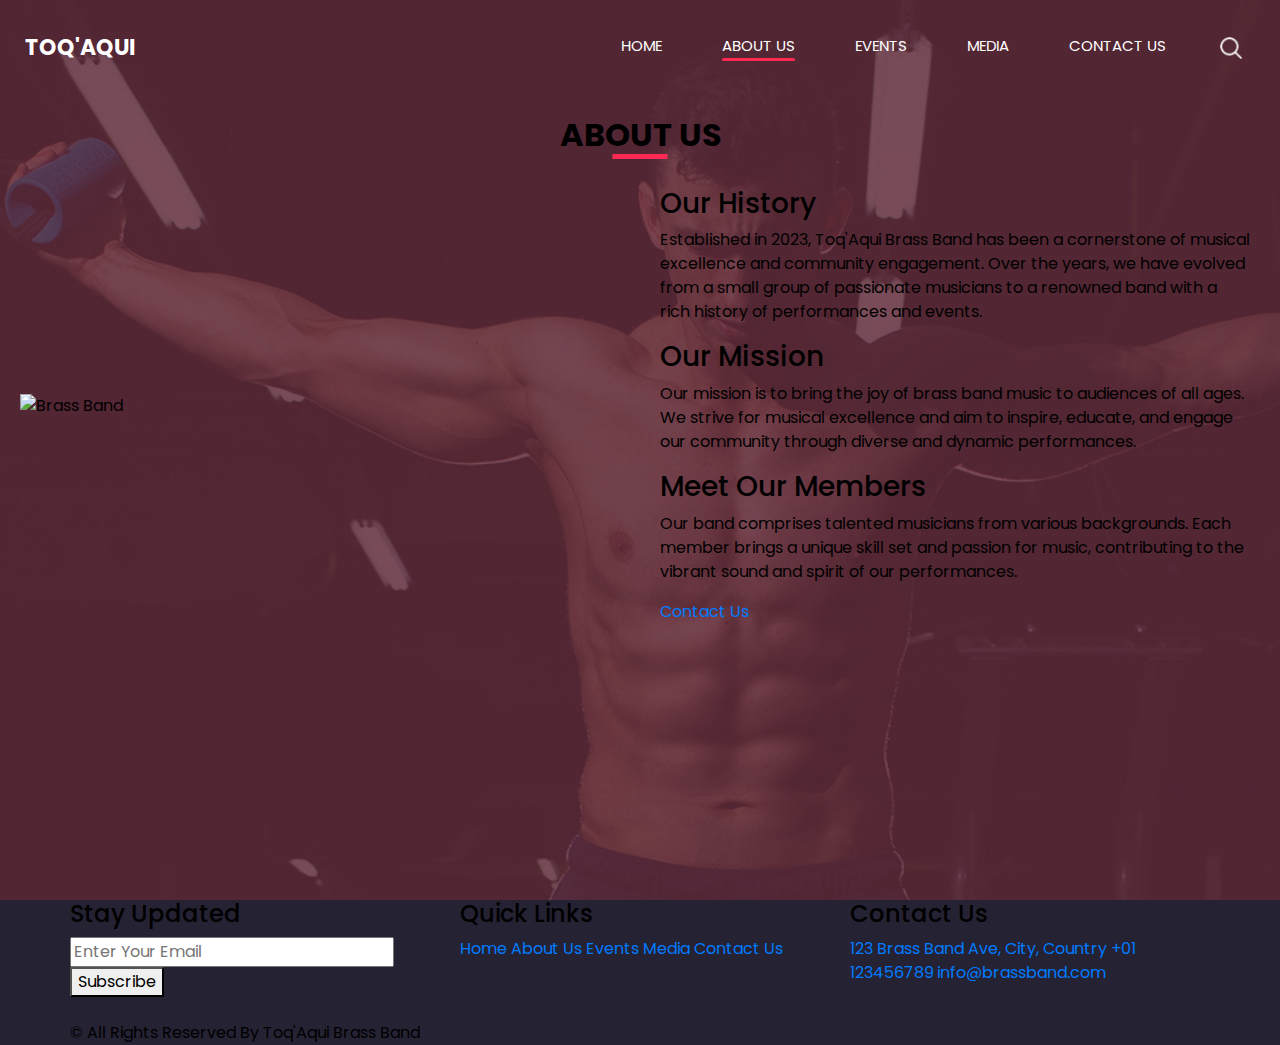
==== about.html @ a881fa8d "added template and some tiny modifications" ====
<!DOCTYPE html>
<html lang="en">

<head>
  <!-- Basic -->
  <meta charset="utf-8" />
  <meta http-equiv="X-UA-Compatible" content="IE=edge" />
  <!-- Mobile Metas -->
  <meta name="viewport" content="width=device-width, initial-scale=1, shrink-to-fit=no" />
  <!-- Site Metas -->
  <meta name="keywords" content="brass band, about us, music, history, members" />
  <meta name="description" content="Learn more about the Brass Band, our history, our members, and our mission." />
  <meta name="author" content="Brass Band" />

  <title>About Us | Toq'Aqui</title>

  <!-- Bootstrap core CSS -->
  <link rel="stylesheet" type="text/css" href="css/bootstrap.css" />
  <!-- Fonts style -->
  <link href="https://fonts.googleapis.com/css?family=Poppins:400,600,700&display=swap" rel="stylesheet">
  <!-- Custom styles for this template -->
  <link href="css/style.css" rel="stylesheet" />
  <!-- Responsive style -->
  <link href="css/responsive.css" rel="stylesheet" />
  
  <style>
    body, html {
      height: 100%;
      margin: 0;
    }
    .hero_area {
      height: 100vh;
      display: flex;
      flex-direction: column;
    }
    .about_section {
      flex: 1;
      padding: 20px 10px;
    }
    .about_section .container {
      max-width: 100%;
    }
    .about_section .row {
      display: flex;
      flex-wrap: wrap;
      align-items: center;
      justify-content: center;
      height: 100%;
    }
    .about_section .col-md-6 {
      flex: 1;
      max-width: 50%;
      padding: 10px;
    }
    .about_section .img-box img {
      width: 100%;
      height: auto;
    }
    .about_section .detail-box {
      padding: 10px;
    }
    header {
      padding: 10px 0;
    }
    header .navbar-brand {
      font-size: 24px;
    }
    header .navbar-nav .nav-link {
      padding: 8px 12px;
    }
  </style>
</head>

<body>
  <div class="hero_area">
    <!-- header section starts -->
    <header class="header_section">
      <div class="container-fluid">
        <nav class="navbar navbar-expand-lg custom_nav-container">
          <a class="navbar-brand" href="index.html">
            <span>
              Toq'Aqui
            </span>
          </a>
          <button class="navbar-toggler" type="button" data-toggle="collapse" data-target="#navbarSupportedContent" aria-controls="navbarSupportedContent" aria-expanded="false" aria-label="Toggle navigation">
            <span class="navbar-toggler-icon"></span>
          </button>
          <div class="collapse navbar-collapse" id="navbarSupportedContent">
            <div class="d-flex ml-auto flex-column flex-lg-row align-items-center">
              <ul class="navbar-nav">
                <li class="nav-item">
                  <a class="nav-link" href="index.html">Home</a>
                </li>
                <li class="nav-item active">
                  <a class="nav-link" href="about.html">About Us <span class="sr-only">(current)</span></a>
                </li>
                <li class="nav-item">
                  <a class="nav-link" href="events.html">Events</a>
                </li>
                <li class="nav-item">
                  <a class="nav-link" href="media.html">Media</a>
                </li>
                <li class="nav-item">
                  <a class="nav-link" href="contact.html">Contact Us</a>
                </li>
              </ul>
              <div class="user_option">
                <form class="form-inline my-2 my-lg-0 ml-0 ml-lg-4 mb-3 mb-lg-0">
                  <button class="btn my-2 my-sm-0 nav_search-btn" type="submit"></button>
                </form>
              </div>
            </div>
          </div>
        </nav>
      </div>
    </header>
    <!-- end header section -->

    <!-- about section -->
    <section class="about_section">
      <div class="container">
        <div class="heading_container">
          <h2>
            About Us
          </h2>
        </div>
        <div class="row">
          <div class="col-md-6">
            <div class="img-box">
              <img src="images/about-band.jpg" alt="Brass Band" class="img-fluid">
            </div>
          </div>
          <div class="col-md-6">
            <div class="detail-box">
              <h3>Our History</h3>
              <p>
                Established in 2023, Toq'Aqui Brass Band has been a cornerstone of musical excellence and community engagement. 
                Over the years, we have evolved from a small group of passionate musicians to a renowned band with a rich history of 
                performances and events.
              </p>

              <h3>Our Mission</h3>
              <p>
                Our mission is to bring the joy of brass band music to audiences of all ages. We strive for musical excellence and aim 
                to inspire, educate, and engage our community through diverse and dynamic performances.
              </p>

              <h3>Meet Our Members</h3>
              <p>
                Our band comprises talented musicians from various backgrounds. Each member brings a unique skill set and passion for music, 
                contributing to the vibrant sound and spirit of our performances.
              </p>
              <div class="btn-box">
                <a href="contact.html">
                  Contact Us
                </a>
              </div>
            </div>
          </div>
        </div>
      </div>
    </section>
    <!-- end about section -->
  </div>

  <!-- info section -->
  <section class="info_section">
    <div class="container">
      <div class="info_top">
        <div class="row">
          <div class="col-lg-4 col-md-6 info_col">
            <div class="info_form">
              <h4>
                Stay Updated
              </h4>
              <form action="">
                <input type="text" placeholder="Enter Your Email" />
                <button>
                  Subscribe
                </button>
              </form>
            </div>
          </div>
          <div class="col-lg-4 col-md-6 info_col">
            <div class="info_links">
              <h4>
                Quick Links
              </h4>
              <div class="info_links_menu">
                <a class="active" href="index.html">Home</a>
                <a href="about.html">About Us</a>
                <a href="events.html">Events</a>
                <a href="media.html">Media</a>
                <a href="contact.html">Contact Us</a>
              </div>
            </div>
          </div>
          <div class="col-md-4 info_col">
            <div class="info_contact">
              <h4>
                Contact Us
              </h4>
              <div class="contact_link_box">
                <a href="">
                  <i class="fa fa-map-marker" aria-hidden="true"></i>
                  <span>
                    123 Brass Band Ave, City, Country
                  </span>
                </a>
                <a href="">
                  <i class="fa fa-phone" aria-hidden="true"></i>
                  <span>
                    +01 123456789
                  </span>
                </a>
                <a href="">
                  <i class="fa fa-envelope" aria-hidden="true"></i>
                  <span>
                    info@brassband.com
                  </span>
                </a>
              </div>
            </div>
          </div>
        </div>
        <div class="col-lg-4 mx-auto mt-4">
          <div class="social_box">
            <a href="">
              <i class="fa fa-facebook" aria-hidden="true"></i>
            </a>
            <a href="">
              <i class="fa fa-twitter" aria-hidden="true"></i>
            </a>
            <a href="">
              <i class="fa fa-linkedin" aria-hidden="true"></i>
            </a>
            <a href="">
              <i class="fa fa-instagram" aria-hidden="true"></i>
            </a>
          </div>
        </div>
      </div>
      <div class="info_bottom">
        <p>
          &copy; <span id="displayYear"></span> All Rights Reserved By Toq'Aqui Brass Band
        </p>
      </div>
    </div>
  </section>
  <!-- end info section -->

  <script type="text/javascript" src="js/jquery-3.4.1.min.js"></script>
  <script type="text/javascript" src="js/bootstrap.js"></script>
  <script type="text/javascript" src="js/custom.js"></script>
</body>

</html>
---- css/style.css ----
body {
  font-family: 'Poppins', sans-serif;
  color: #000000;
  background-color: #ffffff;
}

.layout_padding {
  padding-top: 120px;
  padding-bottom: 120px;
}

.layout_padding2 {
  padding-top: 45px;
  padding-bottom: 45px;
}

.layout_padding2-top {
  padding-top: 45px;
}

.layout_padding2-bottom {
  padding-bottom: 45px;
}

.layout_padding-top {
  padding-top: 120px;
}

.layout_padding-bottom {
  padding-bottom: 120px;
}

.heading_container {
  display: -webkit-box;
  display: -ms-flexbox;
  display: flex;
  -webkit-box-pack: center;
      -ms-flex-pack: center;
          justify-content: center;
  text-align: center;
}

.heading_container h2 {
  font-weight: bold;
  position: relative;
  padding-bottom: 5px;
  text-transform: uppercase;
}

.heading_container h2::before {
  content: "";
  position: absolute;
  bottom: 0;
  left: 50%;
  width: 55px;
  height: 5px;
  background-color: #ff2953;
  -webkit-transform: translateX(-50%);
          transform: translateX(-50%);
}

/*header section*/
.hero_area {
  height: 100vh;
  display: -webkit-box;
  display: -ms-flexbox;
  display: flex;
  -webkit-box-orient: vertical;
  -webkit-box-direction: normal;
      -ms-flex-direction: column;
          flex-direction: column;
  background-image: url(../images/hero-bg.jpg);
  background-size: cover;
  background-attachment: fixed;
}

.sub_page .hero_area {
  height: auto;
}

.sub_page .who_section.layout_padding {
  padding-top: 0;
}

.hero_area.sub_pages {
  height: auto;
}

.header_section .container-fluid {
  padding-right: 25px;
  padding-left: 25px;
}

.header_section .nav_container {
  margin: 0 auto;
}

.custom_nav-container.navbar-expand-lg .navbar-nav .nav-item .nav-link {
  margin: 10px 30px;
  padding: 0;
  padding-bottom: 3px;
  color: #ffffff;
  text-align: center;
  position: relative;
  text-transform: uppercase;
  font-size: 15px;
}

.custom_nav-container.navbar-expand-lg .navbar-nav .nav-item .nav-link::after {
  display: none;
  content: "";
  position: absolute;
  left: 0;
  bottom: 0;
  width: 100%;
  height: 3px;
  border-radius: 5px;
  background-color: #ffffff;
}

.custom_nav-container.navbar-expand-lg .navbar-nav .nav-item.active a::after, .custom_nav-container.navbar-expand-lg .navbar-nav .nav-item:hover a::after {
  display: block;
  background-color: #ff2953;
}

a,
a:hover,
a:focus {
  text-decoration: none;
}

a:hover,
a:focus {
  color: initial;
}

.btn,
.btn:focus {
  outline: none !important;
  -webkit-box-shadow: none;
          box-shadow: none;
}

.user_option {
  display: -webkit-box;
  display: -ms-flexbox;
  display: flex;
  -webkit-box-align: center;
      -ms-flex-align: center;
          align-items: center;
}

.user_option a {
  color: #ffffff;
  margin: 10px 30px;
}

.custom_nav-container .nav_search-btn {
  background-image: url(../images/search-icon.png);
  background-size: 22px;
  background-repeat: no-repeat;
  background-position-y: 7px;
  width: 35px;
  height: 35px;
  padding: 0;
  border: none;
}

.navbar-brand {
  display: -webkit-box;
  display: -ms-flexbox;
  display: flex;
  -webkit-box-align: center;
      -ms-flex-align: center;
          align-items: center;
  position: relative;
}

.navbar-brand span {
  font-size: 22px;
  text-transform: uppercase;
  font-weight: bold;
  color: #ffffff;
  position: relative;
  z-index: 3;
}

.custom_nav-container {
  z-index: 99999;
  padding: 15px 0;
}

.custom_nav-container .navbar-toggler {
  outline: none;
}

.custom_nav-container .navbar-toggler .navbar-toggler-icon {
  background-image: url(../images/menu.png);
  background-size: 55px;
}

/*end header section*/
.slider_section {
  -webkit-box-flex: 1;
      -ms-flex: 1;
          flex: 1;
  display: -webkit-box;
  display: -ms-flexbox;
  display: flex;
  -webkit-box-align: center;
      -ms-flex-align: center;
          align-items: center;
  color: #ffffff;
}

.slider_section #carouselExampleIndicators {
  width: 100%;
}

.slider_section .row {
  -webkit-box-align: center;
      -ms-flex-align: center;
          align-items: center;
}

.slider_section .box {
  margin: 125px 0;
}

.slider_section .detail-box {
  text-align: center;
}

.slider_section .detail-box h1,
.slider_section .detail-box h2,
.slider_section .detail-box h3 {
  text-transform: uppercase;
  font-weight: bold;
}

.slider_section .detail-box h2 {
  font-size: 2.5rem;
}

.slider_section .detail-box h1 {
  font-size: 3.5rem;
  font-weight: bold;
  letter-spacing: .5rem;
}

.slider_section .detail-box p {
  margin-top: 25px;
}

.slider_section .detail-box a {
  display: inline-block;
  padding: 8px 35px;
  background-color: transparent;
  border: 1.5px solid #ffffff;
  color: #ffffff;
  border-radius: 0px;
  -webkit-transition: -webkit-transform 0.3s;
  transition: -webkit-transform 0.3s;
  transition: transform 0.3s;
  transition: transform 0.3s, -webkit-transform 0.3s;
  text-transform: uppercase;
  margin-top: 35px;
}

.slider_section .detail-box a:hover {
  background-color: #ffffff;
  color: #000000;
}

.slider_section #carouselExampleIndicators .carousel-indicators {
  position: unset;
  margin: 0;
  margin-top: 45px;
  -webkit-box-align: center;
      -ms-flex-align: center;
          align-items: center;
}

.slider_section #carouselExampleIndicators .carousel-indicators li {
  width: 14px;
  height: 14px;
  background-color: transparent;
  border: 2px solid #ffffff;
  border-radius: 100%;
  opacity: 1;
}

.slider_section #carouselExampleIndicators .carousel-indicators li.active {
  border: 4px solid #ffffff;
}

.us_section {
  background-image: url(../images/us-bg.jpg);
  background-size: cover;
  background-attachment: fixed;
  color: #ffffff;
}

.us_section .us_container {
  padding-top: 25px;
}

.us_section .us_container .box {
  display: -webkit-box;
  display: -ms-flexbox;
  display: flex;
  -webkit-box-orient: vertical;
  -webkit-box-direction: normal;
      -ms-flex-direction: column;
          flex-direction: column;
  -webkit-box-align: center;
      -ms-flex-align: center;
          align-items: center;
  text-align: center;
  margin: 25px 10px 0 10px;
}

.us_section .us_container .box .img-box {
  height: 100px;
  display: -webkit-box;
  display: -ms-flexbox;
  display: flex;
  -webkit-box-align: center;
      -ms-flex-align: center;
          align-items: center;
  -webkit-box-pack: center;
      -ms-flex-pack: center;
          justify-content: center;
}

.us_section .us_container .box .img-box img {
  max-width: 100%;
}

.us_section .us_container .box .detail-box h5 {
  font-weight: bold;
}



.contact_section {
  position: relative;
  background-color: #27223f;
  color: #ffffff;
}

.contact_section .heading_container {
  -webkit-box-pack: start;
      -ms-flex-pack: start;
          justify-content: start;
}

.contact_section .heading_container h2::before {
  text-align: left;
  left: 0;
  -webkit-transform: none;
          transform: none;
}

.contact_section .row {
  -webkit-box-align: center;
      -ms-flex-align: center;
          align-items: center;
}

.contact_section .img-box img {
  width: 100%;
}

.contact_section .form_container {
  padding: 45px 0 45px 15px;
}

.contact_section input {
  width: 100%;
  border: none;
  background-color: #ffffff;
  outline: none;
  color: #000000;
  margin-top: 25px;
  padding: 12px;
}

.contact_section input::-webkit-input-placeholder {
  color: #2a2a2c;
}

.contact_section input:-ms-input-placeholder {
  color: #2a2a2c;
}

.contact_section input::-ms-input-placeholder {
  color: #2a2a2c;
}

.contact_section input::placeholder {
  color: #2a2a2c;
}

.contact_section input.message-box {
  padding: 45px 12px;
}

.contact_section button {
  padding: 10px 65px;
  outline: none;
  border: none;
  color: #ffffff;
  background: #ff2953;
  margin: 45px 0 0 auto;
  text-transform: uppercase;
}

.info_section {
  background-color: #252233;
}

.info_items {
  width: 70%;
  margin: 0 auto;
  display: -webkit-box;
  display: -ms-flexbox;
  display: flex;
  -webkit-box-pack: justify;
      -ms-flex-pack: justify;
          justify-content: space-between;
}

.info_items .item {
  width: 200px;
  display: -webkit-box;
  display: -ms-flexbox;
  display: flex;
  -webkit-box-orient: vertical;
  -webkit-box-direction: normal;
      -ms-flex-direction: column;
          flex-direction: column;
  -webkit-box-align: center;
      -ms-flex-align: center;
          align-items: center;
  text-align: center;
}

.info_items .item .img-box {
  width: 80px;
  height: 80px;
  border-radius: 100%;
  background-repeat: no-repeat;
  background-position: center;
}

.info_items .item .detail-box {
  margin-top: 5px;
  color: #fff;
}

.info_items {
  position: relative;
}

.info_items a {
  position: relative;
}

.info_items .item .img-box.box-1 {
  background-image: url(../images/location-white.png);
}

.info_items .item .img-box.box-2 {
  background-image: url(../images/telephone-white.png);
}

.info_items .item .img-box.box-3 {
  background-image: url(../images/envelope-white.png);
}

/* footer section*/
.footer_section {
  background-color: #fbfdfd;
  padding: 20px;
  font-weight: 500;
}

.footer_section p {
  color: #292929;
  margin: 0;
  text-align: center;
}

.footer_section a {
  color: #292929;
}

/* end footer section*/
/*# sourceMappingURL=style.css.map */
---- css/responsive.css ----
@media (max-width: 1120px) {}

@media (max-width: 992px) {
    .hero_area {
        height: auto;
    }

    .custom_nav-container .nav_search-btn {
        background-position: center;
        margin-top: 10px;
    }

    .slider_section {
        padding-top: 45px;
        padding-bottom: 75px;
    }

    .info_items {
        width: 100%;
    }
}

@media (max-width: 768px) {
    .contact_section .form_container {
        padding: 45px 0;
    }

    .info_items {
        flex-direction: column;
        align-items: center;
    }

    .contact_section .heading_container {
        justify-content: center;
    }

    .contact_section .heading_container h2::before {
        left: 50%;
        transform: translateX(-50%);
    }

    .contact_section button {
        margin: 45px auto 0 auto;
    }
}


@media (max-width: 576px) {
    .slider_section .detail-box h1 {
        font-size: 3rem;
    }
}

@media (max-width: 480px) {}

@media (max-width: 420px) {
    .slider_section .detail-box h1 {
        letter-spacing: .3rem;
    }
}

@media (max-width: 360px) {}

@media (min-width: 1200px) {
    .container {
        max-width: 1170px;
    }
}
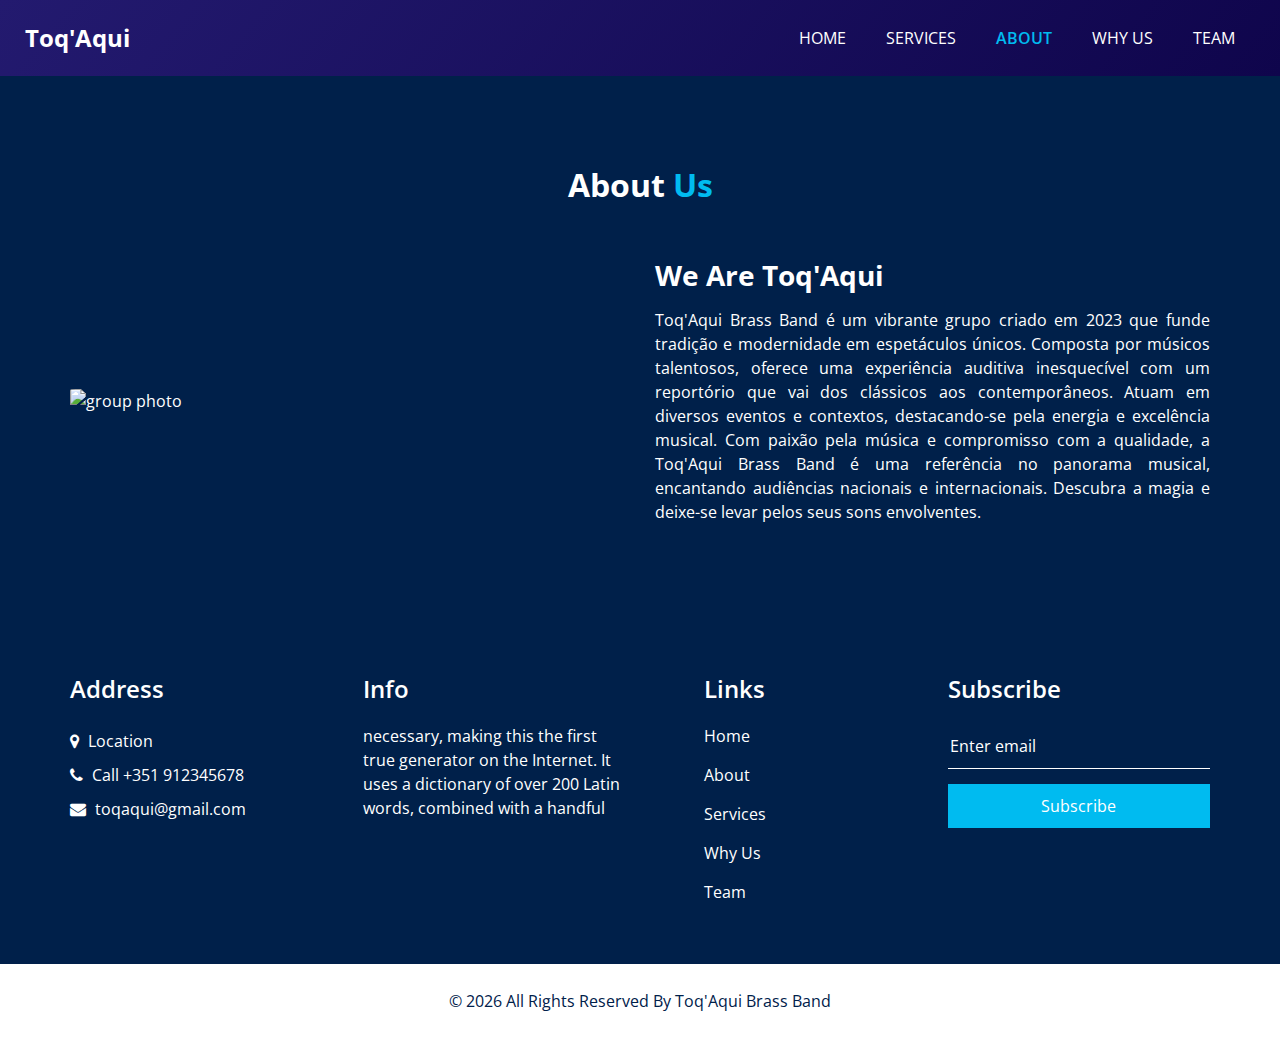
==== commit 47b83f94: "ctrl+c/v about.html, service.html, why.html" ====
--- a/about.html
+++ b/about.html
@@ -1,257 +1,249 @@
-<!DOCTYPE html>
-<html lang="en">
-
-<head>
-  <!-- Basic -->
-  <meta charset="utf-8" />
-  <meta http-equiv="X-UA-Compatible" content="IE=edge" />
-  <!-- Mobile Metas -->
-  <meta name="viewport" content="width=device-width, initial-scale=1, shrink-to-fit=no" />
-  <!-- Site Metas -->
-  <meta name="keywords" content="brass band, about us, music, history, members" />
-  <meta name="description" content="Learn more about the Brass Band, our history, our members, and our mission." />
-  <meta name="author" content="Brass Band" />
-
-  <title>About Us | Toq'Aqui</title>
-
-  <!-- Bootstrap core CSS -->
-  <link rel="stylesheet" type="text/css" href="css/bootstrap.css" />
-  <!-- Fonts style -->
-  <link href="https://fonts.googleapis.com/css?family=Poppins:400,600,700&display=swap" rel="stylesheet">
-  <!-- Custom styles for this template -->
-  <link href="css/style.css" rel="stylesheet" />
-  <!-- Responsive style -->
-  <link href="css/responsive.css" rel="stylesheet" />
-  
-  <style>
-    body, html {
-      height: 100%;
-      margin: 0;
-    }
-    .hero_area {
-      height: 100vh;
-      display: flex;
-      flex-direction: column;
-    }
-    .about_section {
-      flex: 1;
-      padding: 20px 10px;
-    }
-    .about_section .container {
-      max-width: 100%;
-    }
-    .about_section .row {
-      display: flex;
-      flex-wrap: wrap;
-      align-items: center;
-      justify-content: center;
-      height: 100%;
-    }
-    .about_section .col-md-6 {
-      flex: 1;
-      max-width: 50%;
-      padding: 10px;
-    }
-    .about_section .img-box img {
-      width: 100%;
-      height: auto;
-    }
-    .about_section .detail-box {
-      padding: 10px;
-    }
-    header {
-      padding: 10px 0;
-    }
-    header .navbar-brand {
-      font-size: 24px;
-    }
-    header .navbar-nav .nav-link {
-      padding: 8px 12px;
-    }
-  </style>
-</head>
-
-<body>
-  <div class="hero_area">
-    <!-- header section starts -->
-    <header class="header_section">
-      <div class="container-fluid">
-        <nav class="navbar navbar-expand-lg custom_nav-container">
-          <a class="navbar-brand" href="index.html">
-            <span>
-              Toq'Aqui
-            </span>
-          </a>
-          <button class="navbar-toggler" type="button" data-toggle="collapse" data-target="#navbarSupportedContent" aria-controls="navbarSupportedContent" aria-expanded="false" aria-label="Toggle navigation">
-            <span class="navbar-toggler-icon"></span>
-          </button>
-          <div class="collapse navbar-collapse" id="navbarSupportedContent">
-            <div class="d-flex ml-auto flex-column flex-lg-row align-items-center">
-              <ul class="navbar-nav">
-                <li class="nav-item">
-                  <a class="nav-link" href="index.html">Home</a>
-                </li>
-                <li class="nav-item active">
-                  <a class="nav-link" href="about.html">About Us <span class="sr-only">(current)</span></a>
-                </li>
-                <li class="nav-item">
-                  <a class="nav-link" href="events.html">Events</a>
-                </li>
-                <li class="nav-item">
-                  <a class="nav-link" href="media.html">Media</a>
-                </li>
-                <li class="nav-item">
-                  <a class="nav-link" href="contact.html">Contact Us</a>
-                </li>
-              </ul>
-              <div class="user_option">
-                <form class="form-inline my-2 my-lg-0 ml-0 ml-lg-4 mb-3 mb-lg-0">
-                  <button class="btn my-2 my-sm-0 nav_search-btn" type="submit"></button>
-                </form>
-              </div>
-            </div>
-          </div>
-        </nav>
-      </div>
-    </header>
-    <!-- end header section -->
-
-    <!-- about section -->
-    <section class="about_section">
-      <div class="container">
-        <div class="heading_container">
-          <h2>
-            About Us
-          </h2>
-        </div>
-        <div class="row">
-          <div class="col-md-6">
-            <div class="img-box">
-              <img src="images/about-band.jpg" alt="Brass Band" class="img-fluid">
-            </div>
-          </div>
-          <div class="col-md-6">
-            <div class="detail-box">
-              <h3>Our History</h3>
-              <p>
-                Established in 2023, Toq'Aqui Brass Band has been a cornerstone of musical excellence and community engagement. 
-                Over the years, we have evolved from a small group of passionate musicians to a renowned band with a rich history of 
-                performances and events.
-              </p>
-
-              <h3>Our Mission</h3>
-              <p>
-                Our mission is to bring the joy of brass band music to audiences of all ages. We strive for musical excellence and aim 
-                to inspire, educate, and engage our community through diverse and dynamic performances.
-              </p>
-
-              <h3>Meet Our Members</h3>
-              <p>
-                Our band comprises talented musicians from various backgrounds. Each member brings a unique skill set and passion for music, 
-                contributing to the vibrant sound and spirit of our performances.
-              </p>
-              <div class="btn-box">
-                <a href="contact.html">
-                  Contact Us
-                </a>
-              </div>
-            </div>
-          </div>
-        </div>
-      </div>
-    </section>
-    <!-- end about section -->
-  </div>
-
-  <!-- info section -->
-  <section class="info_section">
-    <div class="container">
-      <div class="info_top">
-        <div class="row">
-          <div class="col-lg-4 col-md-6 info_col">
-            <div class="info_form">
-              <h4>
-                Stay Updated
-              </h4>
-              <form action="">
-                <input type="text" placeholder="Enter Your Email" />
-                <button>
-                  Subscribe
-                </button>
-              </form>
-            </div>
-          </div>
-          <div class="col-lg-4 col-md-6 info_col">
-            <div class="info_links">
-              <h4>
-                Quick Links
-              </h4>
-              <div class="info_links_menu">
-                <a class="active" href="index.html">Home</a>
-                <a href="about.html">About Us</a>
-                <a href="events.html">Events</a>
-                <a href="media.html">Media</a>
-                <a href="contact.html">Contact Us</a>
-              </div>
-            </div>
-          </div>
-          <div class="col-md-4 info_col">
-            <div class="info_contact">
-              <h4>
-                Contact Us
-              </h4>
-              <div class="contact_link_box">
-                <a href="">
-                  <i class="fa fa-map-marker" aria-hidden="true"></i>
-                  <span>
-                    123 Brass Band Ave, City, Country
-                  </span>
-                </a>
-                <a href="">
-                  <i class="fa fa-phone" aria-hidden="true"></i>
-                  <span>
-                    +01 123456789
-                  </span>
-                </a>
-                <a href="">
-                  <i class="fa fa-envelope" aria-hidden="true"></i>
-                  <span>
-                    info@brassband.com
-                  </span>
-                </a>
-              </div>
-            </div>
-          </div>
-        </div>
-        <div class="col-lg-4 mx-auto mt-4">
-          <div class="social_box">
-            <a href="">
-              <i class="fa fa-facebook" aria-hidden="true"></i>
-            </a>
-            <a href="">
-              <i class="fa fa-twitter" aria-hidden="true"></i>
-            </a>
-            <a href="">
-              <i class="fa fa-linkedin" aria-hidden="true"></i>
-            </a>
-            <a href="">
-              <i class="fa fa-instagram" aria-hidden="true"></i>
-            </a>
-          </div>
-        </div>
-      </div>
-      <div class="info_bottom">
-        <p>
-          &copy; <span id="displayYear"></span> All Rights Reserved By Toq'Aqui Brass Band
-        </p>
-      </div>
-    </div>
-  </section>
-  <!-- end info section -->
-
-  <script type="text/javascript" src="js/jquery-3.4.1.min.js"></script>
-  <script type="text/javascript" src="js/bootstrap.js"></script>
-  <script type="text/javascript" src="js/custom.js"></script>
-</body>
-
-</html>
+<!DOCTYPE html>
+<html>
+
+<head>
+  <!-- Basic -->
+  <meta charset="utf-8" />
+  <meta http-equiv="X-UA-Compatible" content="IE=edge" />
+  <!-- Mobile Metas -->
+  <meta name="viewport" content="width=device-width, initial-scale=1, shrink-to-fit=no" />
+  <!-- Site Metas -->
+  <meta name="keywords" content="" />
+  <meta name="description" content="" />
+  <meta name="author" content="" />
+  <link rel="shortcut icon" href="images/favicon.png" type="">
+
+  <title> Toq'Aqui </title>
+
+  <!-- bootstrap core css -->
+  <link rel="stylesheet" type="text/css" href="css/bootstrap.css" />
+
+  <!-- fonts style -->
+  <link href="https://fonts.googleapis.com/css2?family=Roboto:wght@400;500;700;900&display=swap" rel="stylesheet">
+
+  <!--owl slider stylesheet -->
+  <link rel="stylesheet" type="text/css" href="https://cdnjs.cloudflare.com/ajax/libs/OwlCarousel2/2.3.4/assets/owl.carousel.min.css" />
+
+  <!-- font awesome style -->
+  <link href="css/font-awesome.min.css" rel="stylesheet" />
+
+  <!-- Custom styles for this template -->
+  <link href="css/style.css" rel="stylesheet" />
+  <!-- responsive style -->
+  <link href="css/responsive.css" rel="stylesheet" />
+
+</head>
+
+<body class="sub_page">
+
+  <div class="hero_area">
+
+    <div class="hero_bg_box">
+      <div class="bg_img_box">
+        <img src="images/hero-bg.png" alt="">
+      </div>
+    </div>
+
+    <!-- header section strats -->
+    <header class="header_section">
+      <div class="container-fluid">
+        <nav class="navbar navbar-expand-lg custom_nav-container ">
+          <a class="navbar-brand" href="index.html">
+            <span>
+              Toq'Aqui
+            </span>
+          </a>
+
+          <button class="navbar-toggler" type="button" data-toggle="collapse" data-target="#navbarSupportedContent" aria-controls="navbarSupportedContent" aria-expanded="false" aria-label="Toggle navigation">
+            <span class=""> </span>
+          </button>
+
+          <div class="collapse navbar-collapse" id="navbarSupportedContent">
+            <ul class="navbar-nav  ">
+              <li class="nav-item ">
+                <a class="nav-link" href="index.html">Home </a>
+              </li>
+              <li class="nav-item">
+                <a class="nav-link" href="service.html">Services</a>
+              </li>
+              <li class="nav-item active">
+                <a class="nav-link" href="about.html"> About <span class="sr-only">(current)</span> </a>
+              </li>
+              <li class="nav-item">
+                <a class="nav-link" href="why.html">Why Us</a>
+              </li>
+              <li class="nav-item">
+                <a class="nav-link" href="team.html">Team</a>
+              </li>
+            </ul>
+          </div>
+        </nav>
+      </div>
+    </header>
+    <!-- end header section -->
+  </div>
+
+    <!-- about section -->
+
+    <section class="about_section layout_padding">
+      <div class="container  ">
+        <div class="heading_container heading_center">
+          <h2>
+            About <span>Us</span>
+          </h2>
+          <p>
+            
+          </p>
+        </div>
+        <div class="row">
+          <div class="col-md-6 ">
+            <div class="img-box">
+              <img src="images/group.jpeg" alt="group photo">
+            </div>
+          </div>
+          <div class="col-md-6">
+            <div class="detail-box">
+              <h3>
+                We Are Toq'Aqui
+              </h3>
+              <p style="text-align: justify;">
+                Toq'Aqui Brass Band é um vibrante grupo criado em 2023 que funde tradição e modernidade em espetáculos únicos. 
+                Composta por músicos talentosos, oferece uma experiência auditiva inesquecível com um reportório que vai dos clássicos aos 
+                contemporâneos. Atuam em diversos eventos e contextos, destacando-se pela energia e excelência musical. Com paixão pela música 
+                e compromisso com a qualidade, a Toq'Aqui Brass Band é uma referência no panorama musical, encantando audiências nacionais e 
+                internacionais. Descubra a magia e deixe-se levar pelos seus sons envolventes.
+              </p>
+              <!--<a href="about.html">
+                Read More
+              </a>-->
+            </div>
+          </div>
+        </div>
+      </div>
+    </section>
+  
+    <!-- end about section -->
+  <!-- info section -->
+
+  <section class="info_section layout_padding2">
+    <div class="container">
+      <div class="row">
+        <div class="col-md-6 col-lg-3 info_col">
+          <div class="info_contact">
+            <h4>
+              Address
+            </h4>
+            <div class="contact_link_box">
+              <a href="">
+                <i class="fa fa-map-marker" aria-hidden="true"></i>
+                <span>
+                  Location
+                </span>
+              </a>
+              <a href="">
+                <i class="fa fa-phone" aria-hidden="true"></i>
+                <span>
+                  Call +351 912345678
+                </span>
+              </a>
+              <a href="">
+                <i class="fa fa-envelope" aria-hidden="true"></i>
+                <span>
+                  toqaqui@gmail.com
+                </span>
+              </a>
+            </div>
+          </div>
+          <div class="info_social">
+            <a href="">
+              <i class="fa fa-facebook" aria-hidden="true"></i>
+            </a>
+            <a href="">
+              <i class="fa fa-twitter" aria-hidden="true"></i>
+            </a>
+            <a href="">
+              <i class="fa fa-instagram" aria-hidden="true"></i>
+            </a>
+          </div>
+        </div>
+        <div class="col-md-6 col-lg-3 info_col">
+          <div class="info_detail">
+            <h4>
+              Info
+            </h4>
+            <p>
+              necessary, making this the first true generator on the Internet. It uses a dictionary of over 200 Latin words, combined with a handful
+            </p>
+          </div>
+        </div>
+        <div class="col-md-6 col-lg-2 mx-auto info_col">
+          <div class="info_link_box">
+            <h4>
+              Links
+            </h4>
+            <div class="info_links">
+              <a class="active" href="index.html">
+                Home
+              </a>
+              <a class="" href="about.html">
+                About
+              </a>
+              <a class="" href="service.html">
+                Services
+              </a>
+              <a class="" href="why.html">
+                Why Us
+              </a>
+              <a class="" href="team.html">
+                Team
+              </a>
+            </div>
+          </div>
+        </div>
+        <div class="col-md-6 col-lg-3 info_col ">
+          <h4>
+            Subscribe
+          </h4>
+          <form action="#">
+            <input type="text" placeholder="Enter email" />
+            <button type="submit">
+              Subscribe
+            </button>
+          </form>
+        </div>
+      </div>
+    </div>
+  </section>
+
+  <!-- end info section -->
+
+  <!-- footer section -->
+  <section class="footer_section">
+    <div class="container">
+      <p>
+        &copy; <span id="displayYear"></span> All Rights Reserved By Toq'Aqui Brass Band
+      </p>
+    </div>
+  </section>
+  <!-- footer section -->
+
+  <!-- jQery -->
+  <script type="text/javascript" src="js/jquery-3.4.1.min.js"></script>
+  <!-- popper js -->
+  <script src="https://cdn.jsdelivr.net/npm/popper.js@1.16.0/dist/umd/popper.min.js" integrity="sha384-Q6E9RHvbIyZFJoft+2mJbHaEWldlvI9IOYy5n3zV9zzTtmI3UksdQRVvoxMfooAo" crossorigin="anonymous">
+  </script>
+  <!-- bootstrap js -->
+  <script type="text/javascript" src="js/bootstrap.js"></script>
+  <!-- owl slider -->
+  <script type="text/javascript" src="https://cdnjs.cloudflare.com/ajax/libs/OwlCarousel2/2.3.4/owl.carousel.min.js">
+  </script>
+  <!-- custom js -->
+  <script type="text/javascript" src="js/custom.js"></script>
+  <!-- Google Map -->
+  <script src="https://maps.googleapis.com/maps/api/js?key=AIzaSyCh39n5U-4IoWpsVGUHWdqB6puEkhRLdmI&callback=myMap">
+  </script>
+  <!-- End Google Map -->
+
+</body>
+
+</html>--- a/css/style.css
+++ b/css/style.css
@@ -1,67 +1,36 @@
+@import url("https://fonts.googleapis.com/css2?family=Lato:wght@400;700&family=Open+Sans:wght@300;400;600;700&display=swap");
 body {
-  font-family: 'Poppins', sans-serif;
-  color: #000000;
+  font-family: "Open Sans", sans-serif;
+  color: #0c0c0c;
   background-color: #ffffff;
+  overflow-x: hidden;
 }
 
 .layout_padding {
-  padding-top: 120px;
-  padding-bottom: 120px;
+  padding: 90px 0;
 }
 
 .layout_padding2 {
-  padding-top: 45px;
-  padding-bottom: 45px;
+  padding: 75px 0;
 }
 
 .layout_padding2-top {
-  padding-top: 45px;
+  padding-top: 75px;
 }
 
 .layout_padding2-bottom {
-  padding-bottom: 45px;
+  padding-bottom: 75px;
 }
 
 .layout_padding-top {
-  padding-top: 120px;
+  padding-top: 90px;
 }
 
 .layout_padding-bottom {
-  padding-bottom: 120px;
+  padding-bottom: 90px;
 }
 
 .heading_container {
-  display: -webkit-box;
-  display: -ms-flexbox;
-  display: flex;
-  -webkit-box-pack: center;
-      -ms-flex-pack: center;
-          justify-content: center;
-  text-align: center;
-}
-
-.heading_container h2 {
-  font-weight: bold;
-  position: relative;
-  padding-bottom: 5px;
-  text-transform: uppercase;
-}
-
-.heading_container h2::before {
-  content: "";
-  position: absolute;
-  bottom: 0;
-  left: 50%;
-  width: 55px;
-  height: 5px;
-  background-color: #ff2953;
-  -webkit-transform: translateX(-50%);
-          transform: translateX(-50%);
-}
-
-/*header section*/
-.hero_area {
-  height: 100vh;
   display: -webkit-box;
   display: -ms-flexbox;
   display: flex;
@@ -69,58 +38,31 @@
   -webkit-box-direction: normal;
       -ms-flex-direction: column;
           flex-direction: column;
-  background-image: url(../images/hero-bg.jpg);
-  background-size: cover;
-  background-attachment: fixed;
-}
-
-.sub_page .hero_area {
-  height: auto;
-}
-
-.sub_page .who_section.layout_padding {
-  padding-top: 0;
-}
-
-.hero_area.sub_pages {
-  height: auto;
-}
-
-.header_section .container-fluid {
-  padding-right: 25px;
-  padding-left: 25px;
-}
-
-.header_section .nav_container {
-  margin: 0 auto;
-}
-
-.custom_nav-container.navbar-expand-lg .navbar-nav .nav-item .nav-link {
-  margin: 10px 30px;
-  padding: 0;
-  padding-bottom: 3px;
-  color: #ffffff;
+  -webkit-box-align: start;
+      -ms-flex-align: start;
+          align-items: flex-start;
+}
+
+.heading_container h2 {
+  position: relative;
+  font-weight: bold;
+  margin-bottom: 0;
+}
+
+.heading_container h2 span {
+  color: #00bbf0;
+}
+
+.heading_container p {
+  margin-top: 10px;
+  margin-bottom: 0;
+}
+
+.heading_container.heading_center {
+  -webkit-box-align: center;
+      -ms-flex-align: center;
+          align-items: center;
   text-align: center;
-  position: relative;
-  text-transform: uppercase;
-  font-size: 15px;
-}
-
-.custom_nav-container.navbar-expand-lg .navbar-nav .nav-item .nav-link::after {
-  display: none;
-  content: "";
-  position: absolute;
-  left: 0;
-  bottom: 0;
-  width: 100%;
-  height: 3px;
-  border-radius: 5px;
-  background-color: #ffffff;
-}
-
-.custom_nav-container.navbar-expand-lg .navbar-nav .nav-item.active a::after, .custom_nav-container.navbar-expand-lg .navbar-nav .nav-item:hover a::after {
-  display: block;
-  background-color: #ff2953;
 }
 
 a,
@@ -141,65 +83,170 @@
           box-shadow: none;
 }
 
-.user_option {
-  display: -webkit-box;
-  display: -ms-flexbox;
-  display: flex;
-  -webkit-box-align: center;
-      -ms-flex-align: center;
-          align-items: center;
-}
-
-.user_option a {
-  color: #ffffff;
-  margin: 10px 30px;
+/*header section*/
+.hero_area {
+  position: relative;
+  min-height: 100vh;
+  display: -webkit-box;
+  display: -ms-flexbox;
+  display: flex;
+  -webkit-box-orient: vertical;
+  -webkit-box-direction: normal;
+      -ms-flex-direction: column;
+          flex-direction: column;
+}
+
+.hero_area .hero_bg_box {
+  position: absolute;
+  top: 0;
+  left: 0;
+  width: 100%;
+  height: 100%;
+  display: -webkit-box;
+  display: -ms-flexbox;
+  display: flex;
+  -webkit-box-pack: center;
+      -ms-flex-pack: center;
+          justify-content: center;
+  -webkit-box-align: end;
+      -ms-flex-align: end;
+          align-items: flex-end;
+  overflow: hidden;
+  z-index: -1;
+}
+
+.hero_area .hero_bg_box .bg_img_box {
+  min-width: 100%;
+  min-height: 100%;
+}
+
+.hero_area .hero_bg_box img {
+  min-width: 100%;
+  min-height: 100%;
+}
+
+.sub_page .hero_area {
+  min-height: auto;
+  background: linear-gradient(130deg, #231a6f, #0f054c);
+}
+
+.sub_page .hero_area .hero_bg_box {
+  display: none;
+}
+
+.header_section {
+  padding: 15px 0;
+}
+
+.header_section .container-fluid {
+  padding-right: 25px;
+  padding-left: 25px;
+}
+
+.navbar-brand span {
+  font-weight: bold;
+  font-size: 24px;
+  color: #ffffff;
+}
+
+.custom_nav-container {
+  padding: 0;
+}
+
+.custom_nav-container .navbar-nav {
+  margin-left: auto;
+}
+
+.custom_nav-container .navbar-nav .nav-item .nav-link {
+  padding: 5px 20px;
+  color: #ffffff;
+  text-align: center;
+  text-transform: uppercase;
+  border-radius: 5px;
+  -webkit-transition: all 0.3s;
+  transition: all 0.3s;
+}
+
+.custom_nav-container .navbar-nav .nav-item:hover .nav-link, .custom_nav-container .navbar-nav .nav-item.active .nav-link {
+  color: #00bbf0;
+}
+
+.custom_nav-container .navbar-nav .nav-item.active .nav-link {
+  font-weight: 600;
 }
 
 .custom_nav-container .nav_search-btn {
-  background-image: url(../images/search-icon.png);
-  background-size: 22px;
-  background-repeat: no-repeat;
-  background-position-y: 7px;
   width: 35px;
   height: 35px;
   padding: 0;
   border: none;
-}
-
-.navbar-brand {
-  display: -webkit-box;
-  display: -ms-flexbox;
-  display: flex;
-  -webkit-box-align: center;
-      -ms-flex-align: center;
-          align-items: center;
-  position: relative;
-}
-
-.navbar-brand span {
-  font-size: 22px;
-  text-transform: uppercase;
-  font-weight: bold;
-  color: #ffffff;
-  position: relative;
-  z-index: 3;
-}
-
-.custom_nav-container {
-  z-index: 99999;
-  padding: 15px 0;
+  color: #ffffff;
+}
+
+.custom_nav-container .nav_search-btn:hover {
+  color: #00bbf0;
 }
 
 .custom_nav-container .navbar-toggler {
   outline: none;
 }
 
-.custom_nav-container .navbar-toggler .navbar-toggler-icon {
-  background-image: url(../images/menu.png);
-  background-size: 55px;
+.custom_nav-container .navbar-toggler {
+  padding: 0;
+  width: 37px;
+  height: 42px;
+  -webkit-transition: all 0.3s;
+  transition: all 0.3s;
+}
+
+.custom_nav-container .navbar-toggler span {
+  display: block;
+  width: 35px;
+  height: 4px;
+  background-color: #ffffff;
+  margin: 7px 0;
+  -webkit-transition: all 0.3s;
+  transition: all 0.3s;
+  position: relative;
+  border-radius: 5px;
+  transition: all 0.3s;
+}
+
+.custom_nav-container .navbar-toggler span::before, .custom_nav-container .navbar-toggler span::after {
+  content: "";
+  position: absolute;
+  left: 0;
+  height: 100%;
+  width: 100%;
+  background-color: #ffffff;
+  top: -10px;
+  border-radius: 5px;
+  -webkit-transition: all 0.3s;
+  transition: all 0.3s;
+}
+
+.custom_nav-container .navbar-toggler span::after {
+  top: 10px;
+}
+
+.custom_nav-container .navbar-toggler[aria-expanded="true"] {
+  -webkit-transform: rotate(360deg);
+          transform: rotate(360deg);
+}
+
+.custom_nav-container .navbar-toggler[aria-expanded="true"] span {
+  -webkit-transform: rotate(45deg);
+          transform: rotate(45deg);
+}
+
+.custom_nav-container .navbar-toggler[aria-expanded="true"] span::before, .custom_nav-container .navbar-toggler[aria-expanded="true"] span::after {
+  -webkit-transform: rotate(90deg);
+          transform: rotate(90deg);
+  top: 0;
 }
 
 /*end header section*/
+/* slider section */
 .slider_section {
   -webkit-box-flex: 1;
       -ms-flex: 1;
@@ -210,102 +257,152 @@
   -webkit-box-align: center;
       -ms-flex-align: center;
           align-items: center;
-  color: #ffffff;
-}
-
-.slider_section #carouselExampleIndicators {
+  position: relative;
+  padding: 45px 0 145px 0;
+}
+
+.slider_section .row {
+  -webkit-box-align: center;
+      -ms-flex-align: center;
+          align-items: center;
+}
+
+.slider_section #customCarousel1 {
   width: 100%;
-}
-
-.slider_section .row {
-  -webkit-box-align: center;
-      -ms-flex-align: center;
-          align-items: center;
-}
-
-.slider_section .box {
-  margin: 125px 0;
+  position: unset;
 }
 
 .slider_section .detail-box {
+  color: #00204a;
+}
+
+.slider_section .detail-box h1 {
+  font-size: 3rem;
+  font-weight: bold;
+  text-transform: uppercase;
+  margin-bottom: 15px;
+  color: #ffffff;
+}
+
+.slider_section .detail-box p {
+  color: #fefefe;
+  font-size: 14px;
+}
+
+.slider_section .detail-box .btn-box {
+  display: -webkit-box;
+  display: -ms-flexbox;
+  display: flex;
+  margin: 0 -5px;
+  margin-top: 25px;
+}
+
+.slider_section .detail-box .btn-box a {
+  margin: 5px;
   text-align: center;
-}
-
-.slider_section .detail-box h1,
-.slider_section .detail-box h2,
-.slider_section .detail-box h3 {
-  text-transform: uppercase;
-  font-weight: bold;
-}
-
-.slider_section .detail-box h2 {
-  font-size: 2.5rem;
-}
-
-.slider_section .detail-box h1 {
-  font-size: 3.5rem;
-  font-weight: bold;
-  letter-spacing: .5rem;
-}
-
-.slider_section .detail-box p {
-  margin-top: 25px;
-}
-
-.slider_section .detail-box a {
+  width: 165px;
+}
+
+.slider_section .detail-box .btn-box .btn1 {
   display: inline-block;
-  padding: 8px 35px;
-  background-color: transparent;
-  border: 1.5px solid #ffffff;
-  color: #ffffff;
-  border-radius: 0px;
-  -webkit-transition: -webkit-transform 0.3s;
-  transition: -webkit-transform 0.3s;
-  transition: transform 0.3s;
-  transition: transform 0.3s, -webkit-transform 0.3s;
-  text-transform: uppercase;
-  margin-top: 35px;
-}
-
-.slider_section .detail-box a:hover {
-  background-color: #ffffff;
-  color: #000000;
-}
-
-.slider_section #carouselExampleIndicators .carousel-indicators {
+  padding: 10px 15px;
+  background-color: #00bbf0;
+  color: #ffffff;
+  border-radius: 0;
+  -webkit-transition: all 0.3s;
+  transition: all 0.3s;
+  border: none;
+}
+
+.slider_section .detail-box .btn-box .btn1:hover {
+  background-color: #007fa4;
+}
+
+.slider_section .detail-box .btn-box .btn2 {
+  display: inline-block;
+  padding: 10px 15px;
+  background-color: #000000;
+  color: #ffffff;
+  border-radius: 0;
+  -webkit-transition: all 0.3s;
+  transition: all 0.3s;
+  border: none;
+}
+
+.slider_section .detail-box .btn-box .btn2:hover {
+  background-color: black;
+}
+
+.slider_section .img-box {
+  margin: 45px 0;
+}
+
+.slider_section .img-box img {
+  width: 100%;
+  -webkit-animation: upDown 5s infinite;
+          animation: upDown 5s infinite;
+}
+
+@-webkit-keyframes upDown {
+  0% {
+    -webkit-transform: translateY(-45px);
+            transform: translateY(-45px);
+  }
+  50% {
+    -webkit-transform: translateY(45px);
+            transform: translateY(45px);
+  }
+  100% {
+    -webkit-transform: translateY(-45px);
+            transform: translateY(-45px);
+  }
+}
+
+@keyframes upDown {
+  0% {
+    -webkit-transform: translateY(-45px);
+            transform: translateY(-45px);
+  }
+  50% {
+    -webkit-transform: translateY(45px);
+            transform: translateY(45px);
+  }
+  100% {
+    -webkit-transform: translateY(-45px);
+            transform: translateY(-45px);
+  }
+}
+
+.slider_section .carousel-indicators {
   position: unset;
   margin: 0;
-  margin-top: 45px;
-  -webkit-box-align: center;
-      -ms-flex-align: center;
-          align-items: center;
-}
-
-.slider_section #carouselExampleIndicators .carousel-indicators li {
-  width: 14px;
-  height: 14px;
-  background-color: transparent;
-  border: 2px solid #ffffff;
+  -webkit-box-pack: center;
+      -ms-flex-pack: center;
+          justify-content: center;
+  -webkit-box-align: center;
+      -ms-flex-align: center;
+          align-items: center;
+}
+
+.slider_section .carousel-indicators li {
+  background-color: #ffffff;
+  width: 12px;
+  height: 12px;
   border-radius: 100%;
   opacity: 1;
 }
 
-.slider_section #carouselExampleIndicators .carousel-indicators li.active {
-  border: 4px solid #ffffff;
-}
-
-.us_section {
-  background-image: url(../images/us-bg.jpg);
-  background-size: cover;
-  background-attachment: fixed;
-  color: #ffffff;
-}
-
-.us_section .us_container {
-  padding-top: 25px;
-}
-
-.us_section .us_container .box {
+.slider_section .carousel-indicators li.active {
+  width: 20px;
+  height: 20px;
+  background-color: #00bbf0;
+}
+
+.service_section {
+  position: relative;
+}
+
+.service_section .box {
   display: -webkit-box;
   display: -ms-flexbox;
   display: flex;
@@ -317,122 +414,121 @@
       -ms-flex-align: center;
           align-items: center;
   text-align: center;
-  margin: 25px 10px 0 10px;
-}
-
-.us_section .us_container .box .img-box {
-  height: 100px;
-  display: -webkit-box;
-  display: -ms-flexbox;
-  display: flex;
-  -webkit-box-align: center;
-      -ms-flex-align: center;
-          align-items: center;
+  margin-top: 45px;
+  background-color: #f8f8f9;
+  padding: 20px;
+  border-radius: 5px;
+}
+
+.service_section .box .img-box {
+  display: -webkit-box;
+  display: -ms-flexbox;
+  display: flex;
   -webkit-box-pack: center;
       -ms-flex-pack: center;
           justify-content: center;
-}
-
-.us_section .us_container .box .img-box img {
+  -webkit-box-align: start;
+      -ms-flex-align: start;
+          align-items: flex-start;
+  width: 125px;
+  min-width: 75px;
+  height: 75px;
+  margin-bottom: 15px;
+}
+
+.service_section .box .img-box img {
   max-width: 100%;
-}
-
-.us_section .us_container .box .detail-box h5 {
+  max-height: 100%;
+  -webkit-transition: all 0.3s;
+  transition: all 0.3s;
+}
+
+.service_section .box .detail-box h5 {
   font-weight: bold;
-}
-
-
-
-.contact_section {
-  position: relative;
-  background-color: #27223f;
-  color: #ffffff;
-}
-
-.contact_section .heading_container {
-  -webkit-box-pack: start;
-      -ms-flex-pack: start;
-          justify-content: start;
-}
-
-.contact_section .heading_container h2::before {
-  text-align: left;
-  left: 0;
-  -webkit-transform: none;
-          transform: none;
-}
-
-.contact_section .row {
-  -webkit-box-align: center;
-      -ms-flex-align: center;
-          align-items: center;
-}
-
-.contact_section .img-box img {
-  width: 100%;
-}
-
-.contact_section .form_container {
-  padding: 45px 0 45px 15px;
-}
-
-.contact_section input {
-  width: 100%;
+  text-transform: uppercase;
+}
+
+.service_section .box .detail-box a {
+  color: #00204a;
+  font-weight: 600;
+}
+
+.service_section .box .detail-box a:hover {
+  color: #00bbf0;
+}
+
+.service_section .btn-box {
+  display: -webkit-box;
+  display: -ms-flexbox;
+  display: flex;
+  -webkit-box-pack: center;
+      -ms-flex-pack: center;
+          justify-content: center;
+  margin-top: 45px;
+}
+
+.service_section .btn-box a {
+  display: inline-block;
+  padding: 10px 45px;
+  background-color: #00bbf0;
+  color: #ffffff;
+  border-radius: 0;
+  -webkit-transition: all 0.3s;
+  transition: all 0.3s;
   border: none;
-  background-color: #ffffff;
-  outline: none;
-  color: #000000;
-  margin-top: 25px;
-  padding: 12px;
-}
-
-.contact_section input::-webkit-input-placeholder {
-  color: #2a2a2c;
-}
-
-.contact_section input:-ms-input-placeholder {
-  color: #2a2a2c;
-}
-
-.contact_section input::-ms-input-placeholder {
-  color: #2a2a2c;
-}
-
-.contact_section input::placeholder {
-  color: #2a2a2c;
-}
-
-.contact_section input.message-box {
-  padding: 45px 12px;
-}
-
-.contact_section button {
-  padding: 10px 65px;
-  outline: none;
+}
+
+.service_section .btn-box a:hover {
+  background-color: #007fa4;
+}
+
+.about_section {
+  background-color: #00204a;
+  color: #ffffff;
+}
+
+.about_section .heading_container {
+  margin-bottom: 45px;
+}
+
+.about_section .row {
+  -webkit-box-align: center;
+      -ms-flex-align: center;
+          align-items: center;
+}
+
+.about_section .img-box img {
+  width: 75%;
+  height: 75%;
+  border-radius: 5%;
+}
+
+.about_section .detail-box h3 {
+  font-weight: bold;
+}
+
+.about_section .detail-box p {
+  margin-top: 15px;
+}
+
+.about_section .detail-box a {
+  display: inline-block;
+  padding: 10px 45px;
+  background-color: #00bbf0;
+  color: #ffffff;
+  border-radius: 0px;
+  -webkit-transition: all 0.3s;
+  transition: all 0.3s;
   border: none;
-  color: #ffffff;
-  background: #ff2953;
-  margin: 45px 0 0 auto;
-  text-transform: uppercase;
-}
-
-.info_section {
-  background-color: #252233;
-}
-
-.info_items {
-  width: 70%;
-  margin: 0 auto;
-  display: -webkit-box;
-  display: -ms-flexbox;
-  display: flex;
-  -webkit-box-pack: justify;
-      -ms-flex-pack: justify;
-          justify-content: space-between;
-}
-
-.info_items .item {
-  width: 200px;
+  margin-top: 15px;
+}
+
+.about_section .detail-box a:hover {
+  background-color: #007fa4;
+}
+
+.why_section .box {
+  margin-top: 45px;
   display: -webkit-box;
   display: -ms-flexbox;
   display: flex;
@@ -446,55 +542,308 @@
   text-align: center;
 }
 
-.info_items .item .img-box {
-  width: 80px;
-  height: 80px;
+.why_section .box .img-box {
+  margin-bottom: 20px;
+  width: 120px;
+  height: 120px;
+  min-width: 120px;
+  min-height: 120px;
   border-radius: 100%;
-  background-repeat: no-repeat;
-  background-position: center;
-}
-
-.info_items .item .detail-box {
-  margin-top: 5px;
-  color: #fff;
-}
-
-.info_items {
+  border: 5px solid #00204a;
+  display: -webkit-box;
+  display: -ms-flexbox;
+  display: flex;
+  -webkit-box-pack: center;
+      -ms-flex-pack: center;
+          justify-content: center;
+  -webkit-box-align: center;
+      -ms-flex-align: center;
+          align-items: center;
+}
+
+.why_section .box .img-box img {
+  width: 55px;
+  height: auto;
+  fill: #00204a;
+}
+
+.why_section .box h5 {
+  font-weight: bold;
+  margin-bottom: 10px;
+}
+
+.why_section .box p {
+  margin-bottom: 0;
+}
+
+.why_section .btn-box {
+  display: -webkit-box;
+  display: -ms-flexbox;
+  display: flex;
+  -webkit-box-pack: center;
+      -ms-flex-pack: center;
+          justify-content: center;
+  margin-top: 45px;
+}
+
+.why_section .btn-box a {
+  display: inline-block;
+  padding: 10px 45px;
+  background-color: #00bbf0;
+  color: #ffffff;
+  border-radius: 0;
+  -webkit-transition: all 0.3s;
+  transition: all 0.3s;
+  border: none;
+}
+
+.why_section .btn-box a:hover {
+  background-color: #007fa4;
+}
+
+/*team section */
+.team_section {
+  text-align: center;
+  background-color: #00204a;
+  color: #ffffff;
+}
+
+.team_section .heading_container {
+  -webkit-box-pack: center;
+      -ms-flex-pack: center;
+          justify-content: center;
+}
+
+.team_section .team_container {
+  padding: 0 15px;
+}
+
+.team_section .team_container .box {
+  padding: 35px 0 0 0;
+  border-radius: 5px;
+  overflow: hidden;
+  -webkit-transition: all .1s;
+  transition: all .1s;
+  margin-top: 45px;
+  background: -webkit-gradient(linear, left top, left bottom, from(#002759), to(#002b64));
+  background: linear-gradient(to bottom, #002759, #002b64);
+}
+
+.team_section .team_container .box .img-box {
+  display: -webkit-box;
+  display: -ms-flexbox;
+  display: flex;
+  -webkit-box-pack: center;
+      -ms-flex-pack: center;
+          justify-content: center;
+  -webkit-box-align: center;
+      -ms-flex-align: center;
+          align-items: center;
+}
+
+.team_section .team_container .box .img-box img {
+  width: 150px;
+  height: 150px;
+  border-radius: 50%;
+  border: 5px solid #ffffff;
+}
+
+.team_section .team_container .box .detail-box {
+  margin: 25px 0;
+}
+
+.team_section .team_container .box .detail-box h5 {
+  color: #00bbf0;
+  font-weight: 600;
   position: relative;
 }
 
-.info_items a {
-  position: relative;
-}
-
-.info_items .item .img-box.box-1 {
-  background-image: url(../images/location-white.png);
-}
-
-.info_items .item .img-box.box-2 {
-  background-image: url(../images/telephone-white.png);
-}
-
-.info_items .item .img-box.box-3 {
-  background-image: url(../images/envelope-white.png);
+.team_section .team_container .box .social_box {
+  padding: 10px 45px 20px 45px;
+  display: -webkit-box;
+  display: -ms-flexbox;
+  display: flex;
+  gap: 20px; 
+  justify-content: center; 
+}
+
+.team_section .team_container .box .social_box a {
+  color: #ffffff;
+  font-size: 32px;
+}
+
+.team_section .team_container .box .social_box a:hover {
+  color: #00bbf0;
+}
+
+.modal-dialog {
+  max-width: 600px; 
+  height: 450px; 
+}
+
+#musicianImage {
+  max-width: 100%; 
+  height: auto;  
+}
+
+#musicianBio {
+  /*margin-left: 20px;*/ 
+  text-align: justify;
+}
+
+
+/*team section end*/
+.info_section {
+  background-color: #00204a;
+  color: #ffffff;
+  padding: 45px 0 15px 0;
+}
+
+.info_section h4 {
+  font-weight: 600;
+  margin-bottom: 20px;
+}
+
+.info_section .info_col {
+  margin-bottom: 30px;
+}
+
+.info_section .info_contact .contact_link_box {
+  display: -webkit-box;
+  display: -ms-flexbox;
+  display: flex;
+  -webkit-box-orient: vertical;
+  -webkit-box-direction: normal;
+      -ms-flex-direction: column;
+          flex-direction: column;
+}
+
+.info_section .info_contact .contact_link_box a {
+  margin: 5px 0;
+  color: #ffffff;
+}
+
+.info_section .info_contact .contact_link_box a i {
+  margin-right: 5px;
+}
+
+.info_section .info_contact .contact_link_box a:hover {
+  color: #00bbf0;
+}
+
+.info_section .info_social {
+  display: -webkit-box;
+  display: -ms-flexbox;
+  display: flex;
+  margin-top: 20px;
+  margin-bottom: 10px;
+}
+
+.info_section .info_social a {
+  display: -webkit-box;
+  display: -ms-flexbox;
+  display: flex;
+  -webkit-box-pack: center;
+      -ms-flex-pack: center;
+          justify-content: center;
+  -webkit-box-align: center;
+      -ms-flex-align: center;
+          align-items: center;
+  color: #00204a;
+  border-radius: 100%;
+  margin-right: 10px;
+  font-size: 24px;
+}
+
+.info_section .info_social a:hover {
+  color: #00bbf0;
+}
+
+.info_section .info_links {
+  display: -webkit-box;
+  display: -ms-flexbox;
+  display: flex;
+  -webkit-box-orient: vertical;
+  -webkit-box-direction: normal;
+      -ms-flex-direction: column;
+          flex-direction: column;
+  -ms-flex-wrap: wrap;
+      flex-wrap: wrap;
+}
+
+.info_section .info_links a {
+  display: -webkit-box;
+  display: -ms-flexbox;
+  display: flex;
+  -webkit-box-align: center;
+      -ms-flex-align: center;
+          align-items: center;
+  margin-bottom: 15px;
+  color: #ffffff;
+}
+
+.info_section .info_links a:hover {
+  color: #00bbf0;
+}
+
+.info_section form input {
+  border: none;
+  border-bottom: 1px solid #ffffff;
+  background-color: transparent;
+  width: 100%;
+  height: 45px;
+  color: #ffffff;
+  outline: none;
+}
+
+.info_section form input::-webkit-input-placeholder {
+  color: #ffffff;
+}
+
+.info_section form input:-ms-input-placeholder {
+  color: #ffffff;
+}
+
+.info_section form input::-ms-input-placeholder {
+  color: #ffffff;
+}
+
+.info_section form input::placeholder {
+  color: #ffffff;
+}
+
+.info_section form button {
+  width: 100%;
+  text-align: center;
+  display: inline-block;
+  padding: 10px 55px;
+  background-color: #00bbf0;
+  color: #ffffff;
+  border-radius: 0;
+  -webkit-transition: all 0.3s;
+  transition: all 0.3s;
+  border: none;
+  margin-top: 15px;
+}
+
+.info_section form button:hover {
+  background-color: #007fa4;
 }
 
 /* footer section*/
 .footer_section {
-  background-color: #fbfdfd;
-  padding: 20px;
-  font-weight: 500;
+  position: relative;
+  background-color: #ffffff;
+  text-align: center;
 }
 
 .footer_section p {
-  color: #292929;
+  color: #00204a;
+  padding: 25px 0;
   margin: 0;
-  text-align: center;
-}
-
-.footer_section a {
-  color: #292929;
-}
-
-/* end footer section*/
+}
+
+.footer_section p a {
+  color: inherit;
+}
 /*# sourceMappingURL=style.css.map */--- a/css/responsive.css
+++ b/css/responsive.css
@@ -1,68 +1,107 @@
+@media (max-width: 1300px) {}
+
 @media (max-width: 1120px) {}
 
 @media (max-width: 992px) {
-    .hero_area {
-        height: auto;
-    }
+  .hero_area {
+    min-height: auto;
+  }
 
-    .custom_nav-container .nav_search-btn {
-        background-position: center;
-        margin-top: 10px;
-    }
+  .hero_area {
+    background: linear-gradient(130deg, #231a6f, #0f054c);
+  }
 
-    .slider_section {
-        padding-top: 45px;
-        padding-bottom: 75px;
-    }
+  .hero_area .hero_bg_box {
+    display: none;
+  }
 
-    .info_items {
-        width: 100%;
-    }
+  .slider_section {
+    padding: 45px 0 75px 0;
+  }
+
+  .custom_nav-container .navbar-nav {
+    padding-top: 15px;
+    align-items: center;
+  }
+
+
+  .custom_nav-container .navbar-nav .nav-item .nav-link {
+    padding: 5px 25px;
+    margin: 5px 0;
+  }
+
+
 }
 
 @media (max-width: 768px) {
-    .contact_section .form_container {
-        padding: 45px 0;
-    }
+  .about_section .img-box {
+    margin-bottom: 45px;
+  }
 
-    .info_items {
-        flex-direction: column;
-        align-items: center;
-    }
-
-    .contact_section .heading_container {
-        justify-content: center;
-    }
-
-    .contact_section .heading_container h2::before {
-        left: 50%;
-        transform: translateX(-50%);
-    }
-
-    .contact_section button {
-        margin: 45px auto 0 auto;
-    }
 }
 
+@media (max-width: 576px) {
+  .header_section .header_top .contact_nav a span {
+    display: none;
+  }
 
-@media (max-width: 576px) {
-    .slider_section .detail-box h1 {
-        font-size: 3rem;
-    }
+
+  .client_section .client_container {
+    width: 100%;
+  }
+
+  .client_section .box {
+    margin: 0;
+  }
+
+  .owl-nav {
+    display: flex;
+    justify-content: center;
+    margin-top: 45px;
+  }
+
+  .client_section .owl-carousel .owl-nav .owl-prev,
+  .client_section .owl-carousel .owl-nav .owl-next {
+    position: unset;
+    margin: 0 2.5px;
+  }
 }
 
-@media (max-width: 480px) {}
+@media (max-width: 480px) {
+  .slider_section .detail-box h1 {
+    font-size: 2rem;
+  }
+
+  .track_section form {
+    flex-direction: column;
+    align-items: flex-start;
+  }
+
+  .track_section form input {
+    width: 100%;
+  }
+
+  .track_section form button {
+    padding: 10px 60px;
+    margin-top: 10px;
+  }
+}
 
 @media (max-width: 420px) {
-    .slider_section .detail-box h1 {
-        letter-spacing: .3rem;
-    }
+  .service_section .box {
+    flex-direction: column;
+  }
+
+  .service_section .box .img-box {
+    justify-content: flex-start;
+    margin-bottom: 15px;
+  }
 }
 
-@media (max-width: 360px) {}
+@media (max-width: 376px) {}
 
 @media (min-width: 1200px) {
-    .container {
-        max-width: 1170px;
-    }
+  .container {
+    max-width: 1170px;
+  }
 }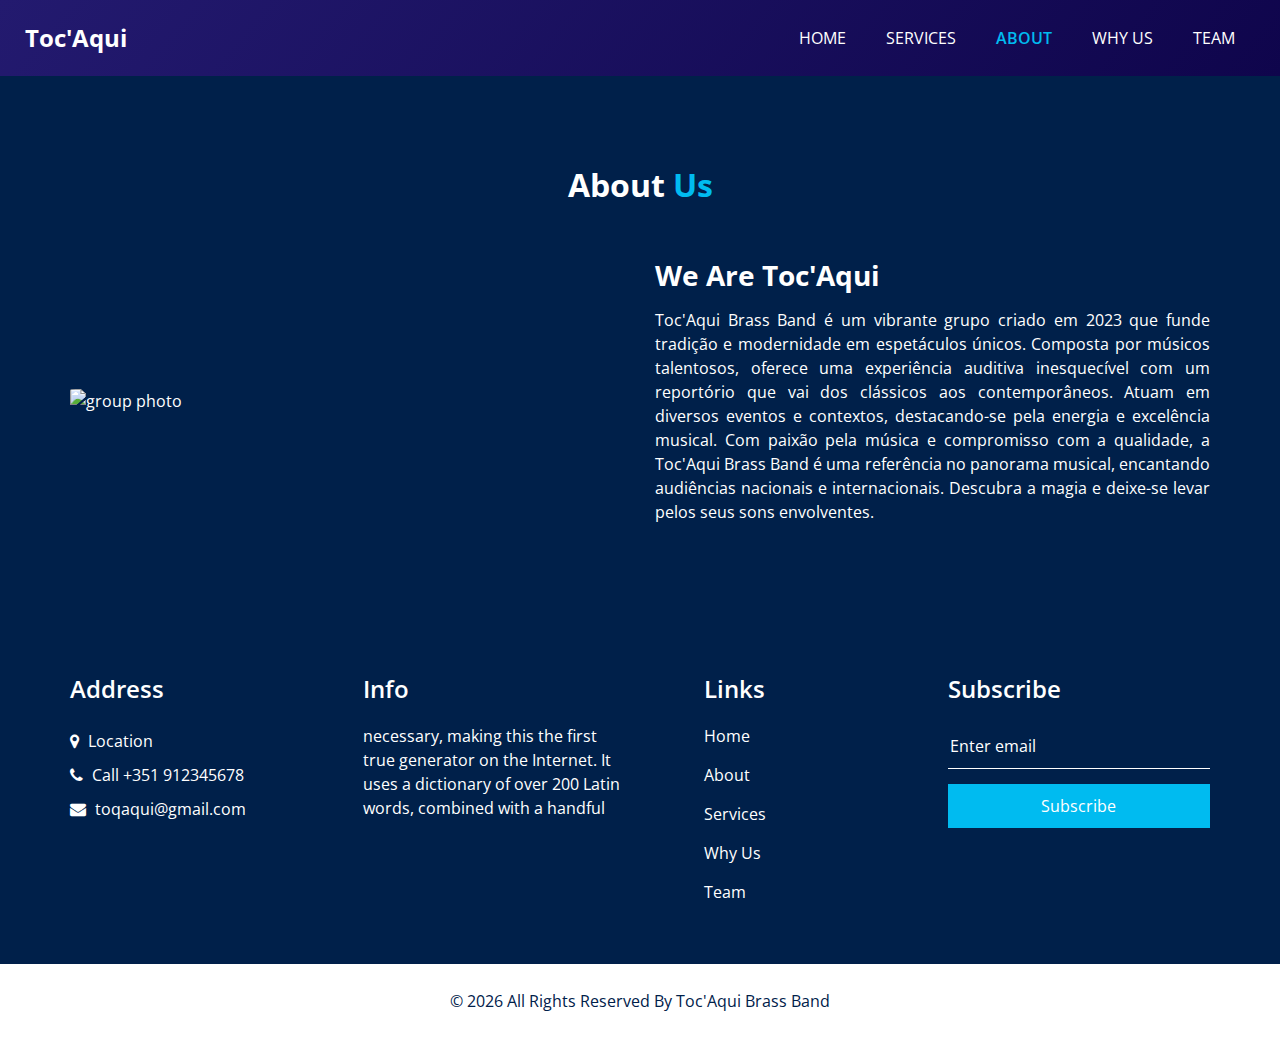
==== commit d595e4f7: "fixed error" ====
--- a/about.html
+++ b/about.html
@@ -13,7 +13,7 @@
   <meta name="author" content="" />
   <link rel="shortcut icon" href="images/favicon.png" type="">
 
-  <title> Toq'Aqui </title>
+  <title> Toc'Aqui </title>
 
   <!-- bootstrap core css -->
   <link rel="stylesheet" type="text/css" href="css/bootstrap.css" />
@@ -50,7 +50,7 @@
         <nav class="navbar navbar-expand-lg custom_nav-container ">
           <a class="navbar-brand" href="index.html">
             <span>
-              Toq'Aqui
+              Toc'Aqui
             </span>
           </a>
 
@@ -104,13 +104,13 @@
           <div class="col-md-6">
             <div class="detail-box">
               <h3>
-                We Are Toq'Aqui
+                We Are Toc'Aqui
               </h3>
               <p style="text-align: justify;">
-                Toq'Aqui Brass Band é um vibrante grupo criado em 2023 que funde tradição e modernidade em espetáculos únicos. 
+                Toc'Aqui Brass Band é um vibrante grupo criado em 2023 que funde tradição e modernidade em espetáculos únicos. 
                 Composta por músicos talentosos, oferece uma experiência auditiva inesquecível com um reportório que vai dos clássicos aos 
                 contemporâneos. Atuam em diversos eventos e contextos, destacando-se pela energia e excelência musical. Com paixão pela música 
-                e compromisso com a qualidade, a Toq'Aqui Brass Band é uma referência no panorama musical, encantando audiências nacionais e 
+                e compromisso com a qualidade, a Toc'Aqui Brass Band é uma referência no panorama musical, encantando audiências nacionais e 
                 internacionais. Descubra a magia e deixe-se levar pelos seus sons envolventes.
               </p>
               <!--<a href="about.html">
@@ -221,7 +221,7 @@
   <section class="footer_section">
     <div class="container">
       <p>
-        &copy; <span id="displayYear"></span> All Rights Reserved By Toq'Aqui Brass Band
+        &copy; <span id="displayYear"></span> All Rights Reserved By Toc'Aqui Brass Band
       </p>
     </div>
   </section>
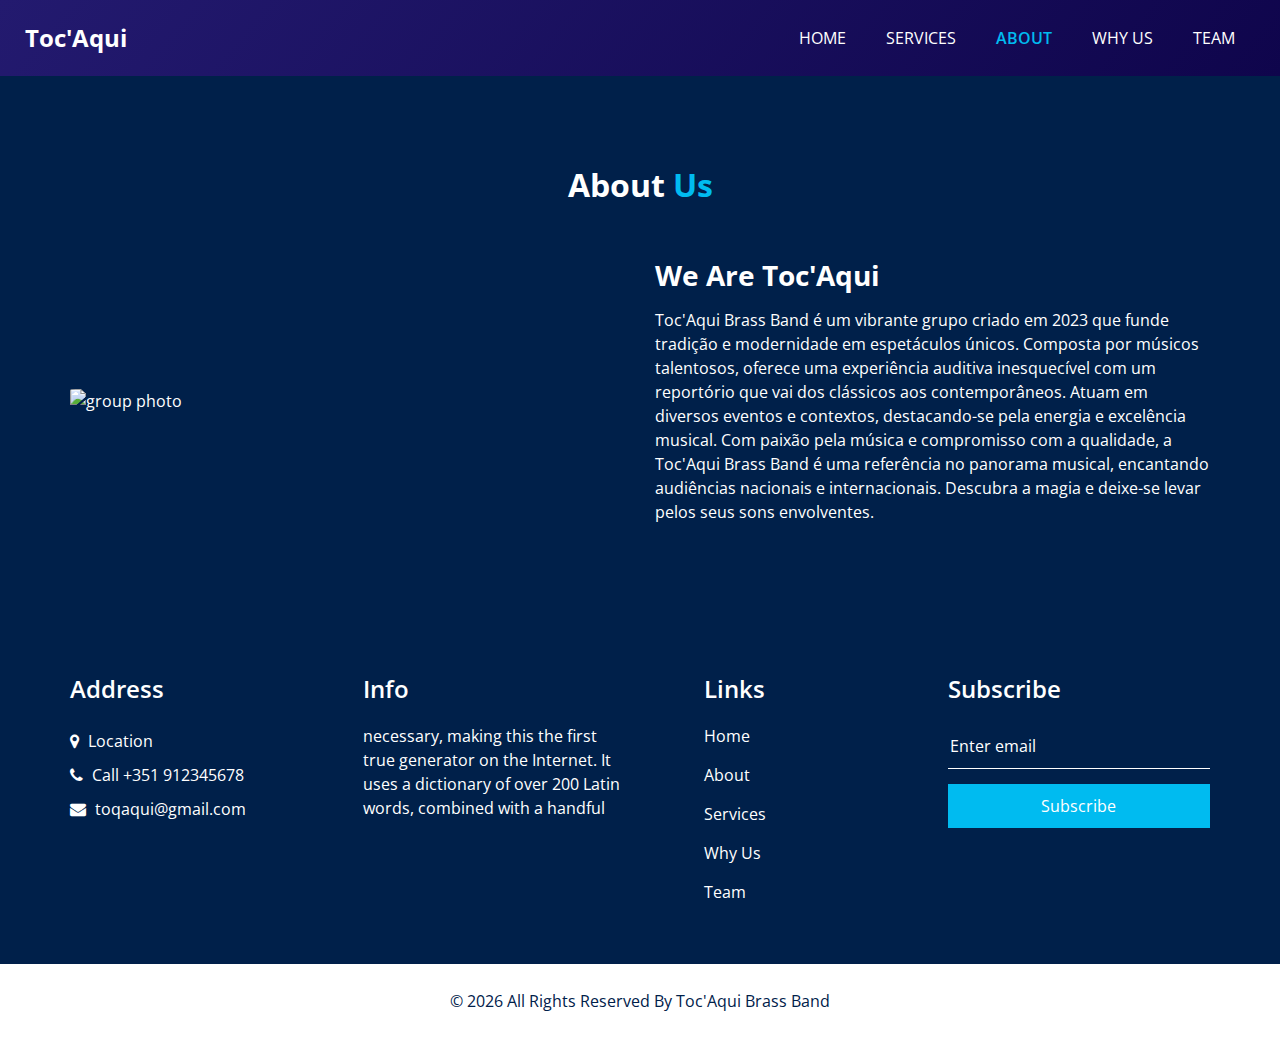
==== commit 35d6d701: "justify to normal and fix why us button" ====
--- a/about.html
+++ b/about.html
@@ -106,7 +106,7 @@
               <h3>
                 We Are Toc'Aqui
               </h3>
-              <p style="text-align: justify;">
+              <p>
                 Toc'Aqui Brass Band é um vibrante grupo criado em 2023 que funde tradição e modernidade em espetáculos únicos. 
                 Composta por músicos talentosos, oferece uma experiência auditiva inesquecível com um reportório que vai dos clássicos aos 
                 contemporâneos. Atuam em diversos eventos e contextos, destacando-se pela energia e excelência musical. Com paixão pela música 
